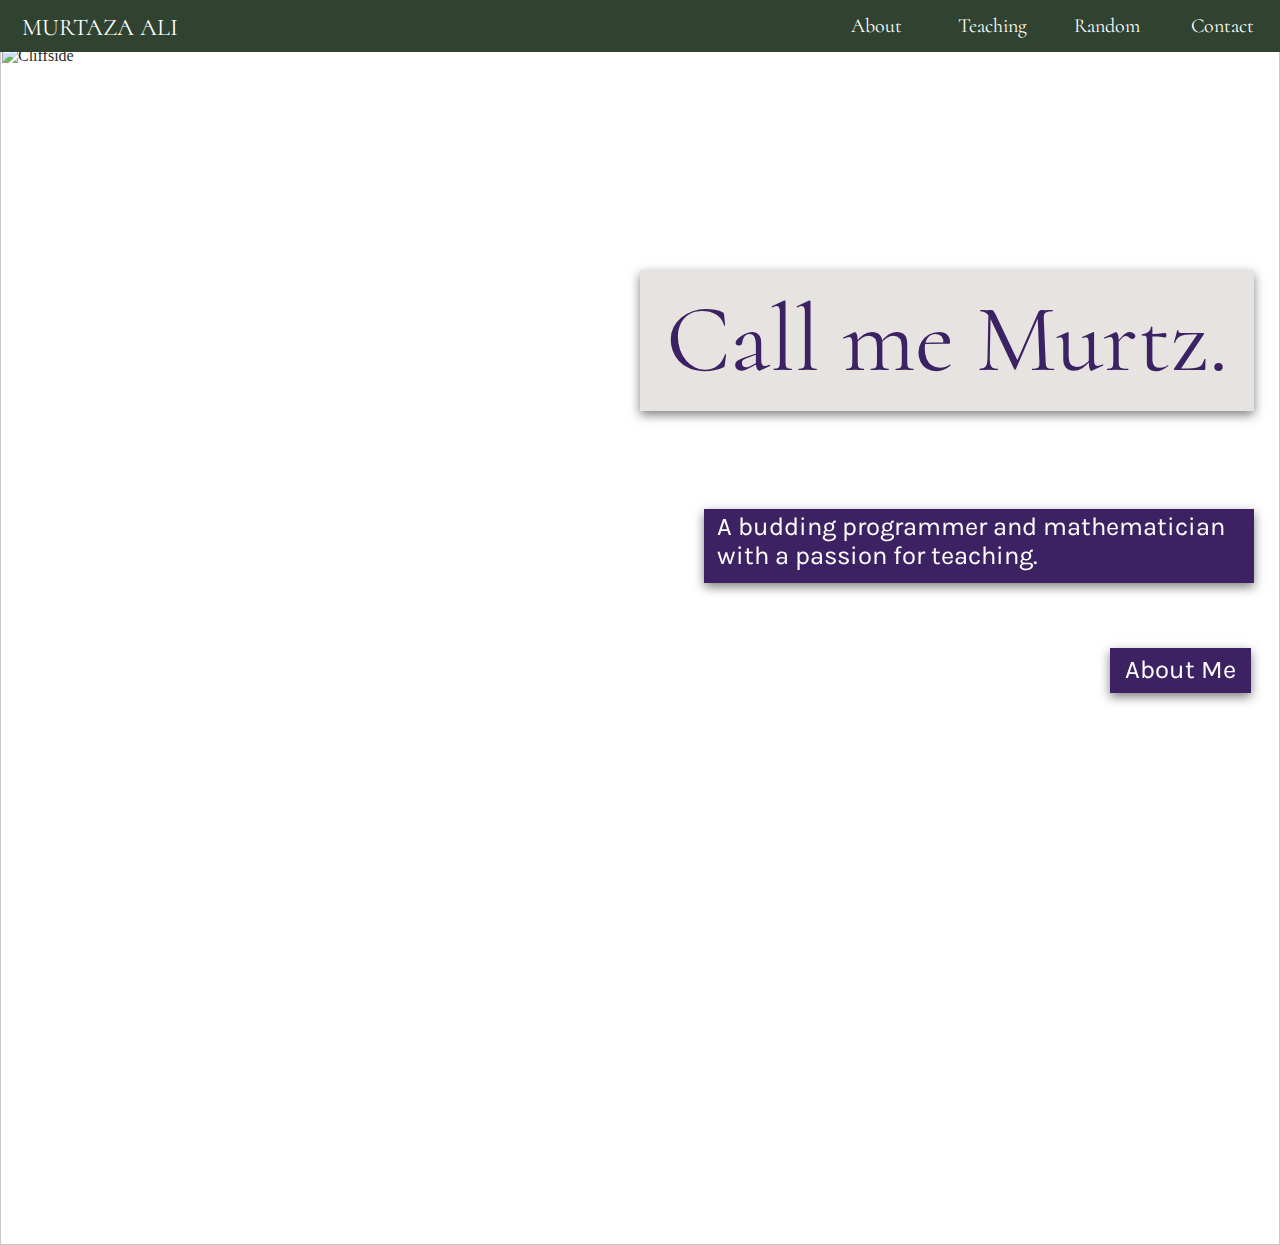
==== index.html @ 198d924a "Deploying website round 1" ====
<html>
<head>
	<link rel="stylesheet" href="assets/css/index.css">
	<link href="https://fonts.googleapis.com/css?family=Cormorant|Karla&display=swap" rel="stylesheet">
	<link rel="stylesheet" href="https://cdnjs.cloudflare.com/ajax/libs/font-awesome/4.7.0/css/font-awesome.min.css">
	<title>Murtaza Ali</title>
</head>

<body>

	<header>
		<div id="navbar">
			<a href="index.html" class="active" id="my-name">MURTAZA ALI</a>
			<!--<span class="navbar-toggle" id="js-navbar-toggle">
                <i class="fa fa-bars" style="font-size:15px;color:white;"></i>
        	</span>-->
			<div class = "links">
				
				<a href="contact.html" class="nav-link" align="center">Contact</a>
				<a href="random.html" class="nav-link" align="center">Random</a>	
				<a href="teaching.html" class="nav-link" align="center">Teaching</a>				
				<a href="about.html" class="nav-link" align="center">About</a>
	  			
  			</div>
		</div>
	</header>

	<div id="background">
		<img src="./assets/img/cliffside.png" alt="Cliffside">
	</div>

	<div id="murtz">
		Call me Murtz.
	</div>

	<div id="description" align="left">
		A budding programmer and mathematician
		with a passion for teaching.
	</div>

	<div id="about-me">
		<a href="about.html">About Me</a>
	</div>


<script src="https://cdn.jsdelivr.net/npm/typeit@6.1.1/dist/typeit.min.js"></script>
<script src="assets/scripts/index.js"></script>
	
</body>

</html>
---- assets/css/index.css ----
body {
	width: auto;
	margin: 0px;
	/*background-image: url("../img/cliffside.jpg");
	background-position: center center;
	background-repeat: no-repeat;
    background-size: auto;
    background-attachment: fixed;
    background-size: cover;*/
    position: relative;
    height: 1200px;
    display: none;
    animation: fadeInAnimation ease 3s; 
	animation-iteration-count: 1; 
	animation-fill-mode: forwards; 

}

/* Source: https://www.geeksforgeeks.org/how-to-create-fade-in-effect-on-page-load-using-css/ */

@keyframes fadeInAnimation { 
	0% { 
		opacity: 0; 
	} 
	100% { 
		opacity: 1; 
	} 
} 

.navbar-toggle {
	padding-top: 12px;
	padding-right: 20px;
	float: right;
	display: none;
}

.navbar-toggle:hover {
	cursor: pointer;
}


#navbar {
	position: fixed;
	width: 100%;
	height: 3.5vw;
	background-color: #304330;
	margin: 0px;
	z-index: 1;
}

#my-name {
	float: left;
	padding-left: 1.75%;
	padding-top: .8%;
	text-decoration: none;
	font-family: 'Cormorant', serif;
	font-size: 150%;
	color: #FFFFFF;
}

.nav-link {
	float: right;
	padding-left: 1%;
	padding-right: 1%;
	padding-top: 1%;
	text-decoration: none;
	font-family: 'Cormorant', serif;
	font-size: 125%;
	color: #FFFFFF;
	height: 2.5vw;
	width: 7%;
}

/*.links {
	display: flex;
	flex-direction: row;
	justify-content: flex-end;
}*/

.nav-link:hover {
	background-color: #586454;
	/*box-shadow: 0 4px 10px rgba(0,0,0,0.4);*/
	cursor: pointer;
	font-weight: bold; 
}

#background {
	top: 3.5vw;
	position: absolute;
	width: 100%;
	height: 100%;
}

img {
	object-fit: cover;
	width: 100%;
	height: 100%;
	opacity: .85;
}

#murtz {
	position: fixed;
	top: 30%;
	left: 50vw;
	width: 48%;
	height: 11vw;
	background-color: #E6E3E1;
	text-align: center;
	vertical-align: center;
	line-height: 11vw;
	font-family: 'Cormorant', serif;
	font-size: 7.5vw;
	font-weight: normal;
	color: #3C2263;
	box-shadow: 0 4px 10px rgba(0,0,0,.5);
	animation: fadeInUp ease 1s; 
}

#description {
	position: fixed;
	top: 56.5%;
	left: 55vw;
	width: 42%;
	height: 5.5vw;
	background-color: #3C2263;
	font-family: 'Karla', sans-serif;
	font-size: 2vw;
	font-weight: normal;
	color: #FFFFFF;
	padding-left: 1%;
	padding-top: .3%;
	box-shadow: 0 4px 10px rgba(0,0,0,.5);
	animation: fadeInUp ease 1.5s; 
}

#about-me {
	position: fixed;
	top: 72%;
	left: 86.7vw;
	width: 11%;
	height: 3.5vw;
	background-color: #3C2263;
	text-align: center;
	vertical-align: center;
	line-height: 3.5vw;
	font-family: 'Karla', sans-serif;
	font-size: 2vw;
	font-weight: normal;
	color: #FFFFFF;
	box-shadow: 0 4px 10px rgba(0,0,0,.5);
	animation: fadeInUp ease 2s; 
}

/* Source: https://css-tricks.com/add-page-transitions-css-smoothstate-js/ */
@keyframes fadeInUp {
  0% {
    opacity: 0;
    transform: translate3d(0, 100%, 0);
  }

  100% {
    opacity: 1;
    transform: none;
  }
}

a {
	text-decoration: none;
	color: white;
}

#about-me:hover {
	background-color: #543D8A;
	box-shadow: 0 4px 10px rgba(0,0,0,0.75);
	cursor: pointer;
	font-weight: bold; 
}

.active {
  display: block;
}

/* Let's make it responsive, shall we? */

@media screen and (max-width: 1319px) and (max-height: 900px) {

	#navbar {
		height: 4.1vw;
	}

	#my-name {
		padding-top: 1%;
	}

	.nav-link {
		padding-top: 1.1%;
		padding-left: 1%;
		padding-right: 1%;
		height: 3vw;
	}



}

@media screen and (max-width: 1100px) and (max-height: 800px){
   #murtz {
		position: fixed;
		top: 37%;
		left: 53vw;
		width: 45%;
		height: 11vw;
		background-color: #E6E3E1;
		text-align: center;
		vertical-align: center;
		line-height: 11vw;
		font-family: 'Cormorant', serif;
		font-size: 7vw;
		font-weight: normal;
		color: #3C2263;
		box-shadow: 0 4px 10px rgba(0,0,0,.5);
	}

	#description {
		position: fixed;
		top: 56.5%;
		left: 57vw;
		width: 40%;
		height: 5.25vw;
		background-color: #3C2263;
		font-family: 'Karla', sans-serif;
		font-size: 1.9vw;
		font-weight: normal;
		color: #FFFFFF;
		padding-left: 1%;
		padding-top: .3%;
		box-shadow: 0 4px 10px rgba(0,0,0,.5);
	}

	#about-me {
		position: fixed;
		top: 68%;
		left: 88vw;
		width: 10%;
		height: 3.5vw;
		background-color: #3C2263;
		text-align: center;
		vertical-align: center;
		line-height: 3.5vw;
		font-family: 'Karla', sans-serif;
		font-size: 1.9vw;
		font-weight: normal;
		color: #FFFFFF;
		box-shadow: 0 4px 10px rgba(0,0,0,.5);
	}

	#navbar {
		height: 4.1vw;
	}

	#my-name {
		padding-top: .8%;
	}

	.nav-link {
		padding-left: 1.5%;
		padding-right: 1.5%;
		height: 3.1vw;
	}

}

@media screen and (max-width: 800px) {
	.nav-link {
		padding-left: 4%;
		padding-right: 4%;
		padding-top: .85%;
		font-size: 100%;
	}

	#my-name {
		font-size: 120%;
	}

	img {
		width: 0%;
		height: 0%;
	}

	#background {
		background-color: #FFFFF;
	}

	#murtz {
		top: 20%;
		left: 26vw;
	}

	#description {
		top: 34%;
		left: 30.5vw;
		width: 36%;
		height: 5.05vw;
		font-size: 1.7vw;
	}

	#about-me {
		top: 42%;
		left: 44vw;
		font-size: 1.8vw;
	}
}
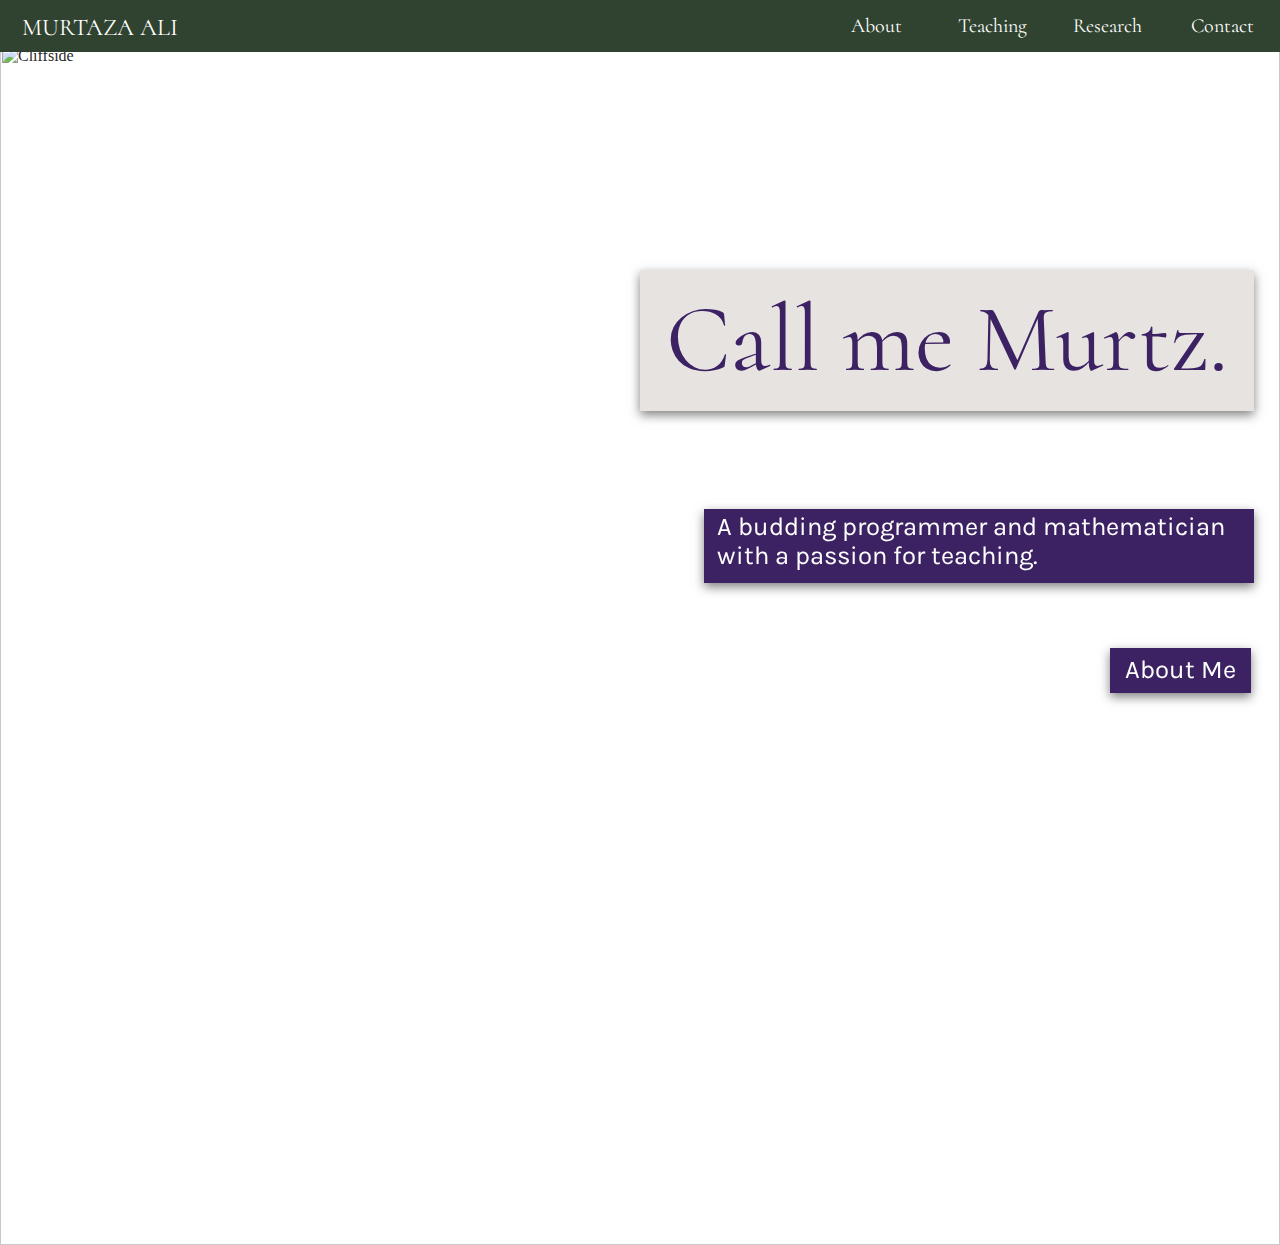
==== commit ce7d13c7: "Changed random to research" ====
--- a/index.html
+++ b/index.html
@@ -17,7 +17,7 @@
 			<div class = "links">
 				
 				<a href="contact.html" class="nav-link" align="center">Contact</a>
-				<a href="random.html" class="nav-link" align="center">Random</a>	
+				<a href="random.html" class="nav-link" align="center">Research</a>	
 				<a href="teaching.html" class="nav-link" align="center">Teaching</a>				
 				<a href="about.html" class="nav-link" align="center">About</a>
 	  			
--- a/assets/css/index.css
+++ b/assets/css/index.css
@@ -69,6 +69,10 @@
 	color: #FFFFFF;
 	height: 2.5vw;
 	width: 7%;
+}
+
+a.nav-link { 
+	text-align: center;
 }
 
 /*.links {
